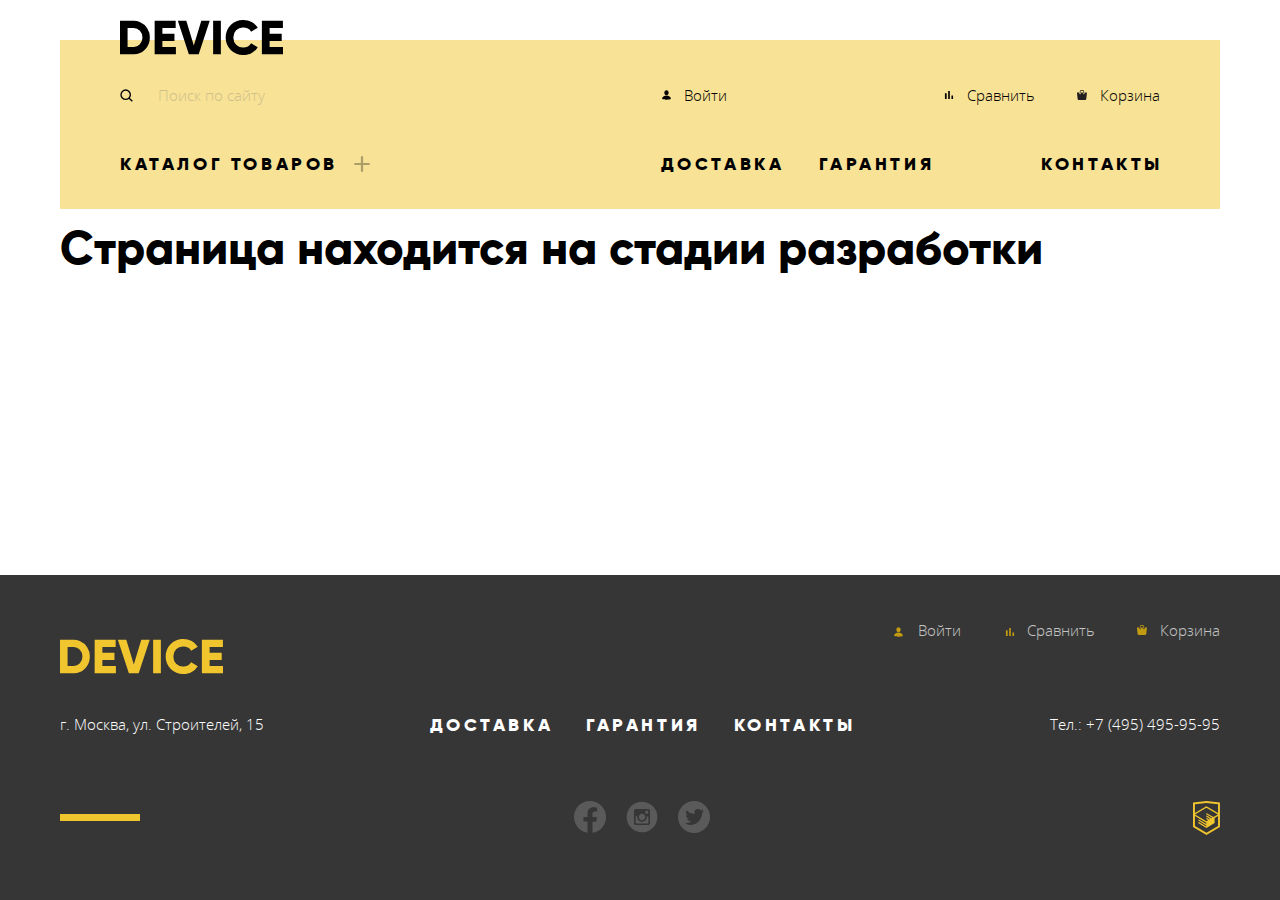
==== blank.html @ 8c5a1905 "Добавляет страницу-заглушку" ====
<!DOCTYPE html>
<html class="page" lang="ru">

<head>
  <meta charset="utf-8">
  <title>Девайс: страница в разработке</title>
  <link rel="stylesheet" href="css/normalize.css">
  <link rel="stylesheet" href="css/style.css">
</head>

<body class="page-body">
  <header class="main-header">
    <nav class="main-navigation container">
      <a class="main-header-logo" href="index.html"><svg role="img" aria-label="Логотип интернет-магазина «Девайс»" width="163" height="35" fill="none"><path fill="#000" fill-rule="evenodd" d="M-.15.7v33.6h13.53a15.72 15.72 0 0 0 11.72-4.82 16.46 16.46 0 0 0 4.71-11.98A16.46 16.46 0 0 0 19.75 1.88 15.72 15.72 0 0 0 13.38.7H-.15zm7.73 26.21V8.09h5.8a8.65 8.65 0 0 1 6.5 2.57 9.4 9.4 0 0 1 2.5 6.84 9.4 9.4 0 0 1-2.5 6.84 8.64 8.64 0 0 1-6.5 2.57h-5.8zm34.8-5.95h12.08v-7.3H42.38V8.09h13.29V.7H34.65v33.6H55.9v-7.39H42.38v-5.95zM78.72 34.3L89.74.7H81.3l-7.5 24.72L66.3.7h-8.45l11.02 33.6h9.85zm14.4 0h7.74V.7h-7.73v33.6zm38.62-1.41a15.5 15.5 0 0 0 6.04-5.7l-6.67-3.83a7.48 7.48 0 0 1-3.16 3.02 9.87 9.87 0 0 1-4.67 1.1 9.6 9.6 0 0 1-7.17-2.73 9.91 9.91 0 0 1-2.69-7.25 9.93 9.93 0 0 1 2.69-7.25 9.6 9.6 0 0 1 7.17-2.74 9.9 9.9 0 0 1 4.64 1.08 7.59 7.59 0 0 1 3.2 3.05l6.66-3.84a15.87 15.87 0 0 0-6.09-5.69 17.42 17.42 0 0 0-8.4-2.08 17.12 17.12 0 0 0-17.6 17.47 17.12 17.12 0 0 0 17.59 17.47c2.95.03 5.86-.69 8.46-2.08zm17.88-11.93h12.08v-7.3h-12.08V8.09h13.29V.7h-21.03v33.6h21.27v-7.39h-13.53v-5.95z" clip-rule="evenodd"/></svg></a>
      <div class="main-navigation-inner">
        <form class="search-form" action="https://echo.htmlacademy.ru/" method="get">
          <label class="search-field" for="search-input"><span class="visually-hidden">Поиск по сайту</span></label>
          <input class="search-form-input" type="search" name="search" id="search-input" placeholder="Поиск по сайту">
          <button class="search-form-button" type="submit">Найти</button>
        </form>
        <ul class="user-block">
          <li class="user-block-item"><a class="login-link" href="blank.html">Войти</a></li>
        </ul>
        <ul class="market-block">
          <li class="market-block-item"><a class="compare-link" href="blank.html">Сравнить</a></li>
          <li class="market-block-item"><a class="cart-link" href="blank.html">Корзина</a></li>
        </ul>
      </div>
      <ul class="site-navigation">
        <li class="site-navigation-item site-navigation-catalog">
          <a class="site-navigation-link navigation-link-catalog" href="blank.html">Каталог товаров</a>
          <ul class="site-navigation-submenu">
            <li>
              <ul class="submenu-column">
                <li class="submenu-item"><a class="submenu-link" href="blank.html">Виртуальная реальность</a></li>
                <li class="submenu-item"><a class="submenu-link" href="catalog.html">Моноподы для селфи</a></li>
                <li class="submenu-item"><a class="submenu-link" href="blank.html">Экшн-камеры</a></li>
              </ul>
            </li>
            <li>
              <ul class="submenu-column">
                <li class="submenu-item"><a class="submenu-link" href="blank.html">Фитнес-браслеты</a></li>
                <li class="submenu-item"><a class="submenu-link" href="blank.html">Умные часы</a></li>
              </ul>
            </li>
            <li>
              <ul class="submenu-column">
                <li class="submenu-item"><a class="submenu-link" href="blank.html">Квадрокоптеры</a></li>
              </ul>
            </li>
          </ul>
        </li>
        <li class="site-navigation-item"><a class="site-navigation-link" href="blank.html">Доставка</a></li>
        <li class="site-navigation-item"><a class="site-navigation-link" href="blank.html">Гарантия</a></li>
        <li class="site-navigation-item"><a class="site-navigation-link" href="blank.html">Контакты</a></li>
      </ul>
    </nav>
  </header>
  <main class="page-blank">
    <h1 class="page-title">Страница находится на стадии разработки</h1>
    
  </main>
  <footer class="page-footer main-footer">
    <div class="container">
      <a class="main-footer-logo" href="index.html"><svg role="img" aria-label="Логотип интернет-магазина «Девайс»" width="163" height="35" fill="none"><path fill="#000" fill-rule="evenodd" d="M-.15.7v33.6h13.53a15.72 15.72 0 0 0 11.72-4.82 16.46 16.46 0 0 0 4.71-11.98A16.46 16.46 0 0 0 19.75 1.88 15.72 15.72 0 0 0 13.38.7H-.15zm7.73 26.21V8.09h5.8a8.65 8.65 0 0 1 6.5 2.57 9.4 9.4 0 0 1 2.5 6.84 9.4 9.4 0 0 1-2.5 6.84 8.64 8.64 0 0 1-6.5 2.57h-5.8zm34.8-5.95h12.08v-7.3H42.38V8.09h13.29V.7H34.65v33.6H55.9v-7.39H42.38v-5.95zM78.72 34.3L89.74.7H81.3l-7.5 24.72L66.3.7h-8.45l11.02 33.6h9.85zm14.4 0h7.74V.7h-7.73v33.6zm38.62-1.41a15.5 15.5 0 0 0 6.04-5.7l-6.67-3.83a7.48 7.48 0 0 1-3.16 3.02 9.87 9.87 0 0 1-4.67 1.1 9.6 9.6 0 0 1-7.17-2.73 9.91 9.91 0 0 1-2.69-7.25 9.93 9.93 0 0 1 2.69-7.25 9.6 9.6 0 0 1 7.17-2.74 9.9 9.9 0 0 1 4.64 1.08 7.59 7.59 0 0 1 3.2 3.05l6.66-3.84a15.87 15.87 0 0 0-6.09-5.69 17.42 17.42 0 0 0-8.4-2.08 17.12 17.12 0 0 0-17.6 17.47 17.12 17.12 0 0 0 17.59 17.47c2.95.03 5.86-.69 8.46-2.08zm17.88-11.93h12.08v-7.3h-12.08V8.09h13.29V.7h-21.03v33.6h21.27v-7.39h-13.53v-5.95z" clip-rule="evenodd"/></svg></a>
      <ul class="user-block main-footer-user-block">
        <li class="user-block-item"><a class="login-link" href="blank.html">Войти</a></li>
      </ul>
      <ul class="market-block main-footer-market-block">
        <li class="market-block-item"><a class="compare-link" href="blank.html">Сравнить</a></li>
        <li class="market-block-item"><a class="cart-link" href="blank.html">Корзина</a></li>
      </ul>
      <p class="footer-address">г. Москва, ул. Строителей, 15</p>
      <ul class="footer-navigation">
        <li class="footer-navigation-item"><a class="footer-navigation-link" href="blank.html">Доставка</a></li>
        <li class="footer-navigation-item"><a class="footer-navigation-link" href="blank.html">Гарантия</a></li>
        <li class="footer-navigation-item"><a class="footer-navigation-link" href="blank.html">Контакты</a></li>
      </ul>
      <a class="footer-phone" href="tel:+74954959595">Тел.: +7 (495) 495-95-95</a>
      <ul class="footer-social">
        <li class="footer-social-item"><a class="footer-social-link social-link-facebook" href="https://www.facebook.com/htmlacademy"><span class="visually-hidden">Фейсбук</span></a></li>
        <li class="footer-social-item"><a class="footer-social-link social-link-instagram" href="https://www.instagram.com/htmlacademy"><span class="visually-hidden">Инстаграм</span></a></li>
        <li class="footer-social-item"><a class="footer-social-link social-link-twitter" href="https://twitter.com/htmlacademy_ru"><span class="visually-hidden">Твитер</span></a></li>
      </ul>
      <p class="footer-copyright">
        <a class="footer-copyright-link" href="https://htmlacademy.ru/intensive/htmlcss"><img class="footer-copyright-image" src="img/logo-html-academy.svg" width="27" height="34" alt="Перейти на сайт HTML Academy"></a>
      </p>
    </div>
  </footer>

</body>

</html>
---- css/style.css ----
@font-face {
  font-family: 'Open Sans';
  font-style: normal;
  font-weight: 300;
  src: local('Open Sans'), local('Open Sans Light'),
  url(../fonts/opensanslight.woff2) format('woff2'),
  url(../fonts/opensanslight.woff) format('woff');
}

@font-face {
  font-family: 'Open Sans';
  font-style: normal;
  font-weight: 400;
  src: local('Open Sans'), local('Open Sans Regular'),
  url(../fonts/opensans.woff2) format('woff2'),
  url(../fonts/opensans.woff) format('woff');
}

@font-face {
  font-family: 'Gilroy';
  font-style: normal;
  font-weight: 300;
  src: local('Gilroy'), local('Gilroy-Light'),
  url(../fonts/gilroylight.woff2) format('woff2'),
  url(../fonts/gilroylight.woff) format('woff');
}

@font-face {
  font-family: 'Gilroy';
  font-style: normal;
  font-weight: 800;
  src: local('Gilroy'), local('Gilroy-ExtraBold'),
  url(../fonts/gilroyextrabold.woff2) format('woff2'),
  url(../fonts/gilroyextrabold.woff) format('woff');
}

:root {
  --basic-black: #000000;
  --basic-dark: #363636;
  --basic-white: #ffffff;
  --basic-grey: #464646;
  --basic-half-grey: #7e7e7e;
  --basic-grey-light: #e5e5e5;
  --special-yellow: #f7e296;
  --special-green: #91c92f;
  --special-yellow-dark: #f0c52e;
  --special-pink: #f6dada;
  --special-black-active: rgba(0, 0, 0, .3);
  --special-black-scale: rgba(0, 0, 0, .2);
  --special-black-shadow: rgba(0, 0, 0, 0.15);
  --special-grey: #ebebeb;
  --special-grey-toggle: #c4c4c4;
  --special-grey-hover: #d9d9d9;
  --special-grey-light: #dcdcdc;
  --special-grey-input: #f2f2f2;
  --font-family-gilroy: 'Gilroy', 'Arial', sans-serif;
  --font-family-opensans: 'Open Sans', 'Arial', sans-serif;
}

.page {
  height: 100%; 
}

.page-body {
  display: grid;
  grid-template-rows: min-content 1fr min-content;
  align-content: start;
  min-width: 1200px;
  max-width: 100%;
  min-height: 100%;
  margin: 0;
  padding: 0;
  font-family: var(--font-family-opensans);
  font-weight: 300;
  font-size: 15px;
  line-height: 28px;
  color: var(--basic-black);
  background-color: var(--basic-white);
}

a {
  text-decoration: none;
  color: inherit;
}

img {
  display: block;
  max-width: 100%;
  height: auto;
}

.container {
  width: 1160px;
  margin: 0 auto;
  padding: 0 20px;
}

.content-title {
  margin: 0;
  font-family: var(--font-family-gilroy);
  font-weight: 800;
  font-size: 47px;
  line-height: 58px;
  letter-spacing: 0.2em;
}

.content-list {
  margin: 0;
  padding: 0;
  font-family: var(--font-family-gilroy);
  font-weight: 800;
  font-size: 16px;
}

.main-navigation {
  padding: 0;
  padding-top: 20px;
  padding-bottom: 31px;
  background: linear-gradient(var(--basic-white) 40px, var(--special-yellow) 40px);
}

.inner-page .main-header {
  margin-bottom: 34px;
}

.inner-page .main-navigation {
  padding-bottom: 48px;
}

.main-navigation-inner {
  display: flex;
  align-items: center;
  padding: 0 60px;
}

.main-header-logo {
  display: block;
  width: 163px;
  height: 35px;
  margin-left: 60px;
  margin-bottom: 15px;
}

.main-header-logo[href]:hover,
.main-header-logo[href]:focus,
.main-footer-logo[href]:hover,
.main-footer-logo[href]:focus {
  opacity: 0.6;
}

.main-header-logo[href]:active,
.main-footer-logo[href]:active {
  opacity: 0.3;
}

.site-navigation {
  display: flex;
  justify-content: flex-end;
  flex-wrap: wrap;
  margin: 0;
  margin-top: 30px;
  padding: 0 60px;
  padding-right: 57px;
  list-style: none;
  text-transform: uppercase;
}

.site-navigation-item {
  margin-left: 35px;
}

.site-navigation-item:last-child {
  margin-left: 107px;
}

.site-navigation-catalog {
  position: relative;
  margin-right: auto;
  margin-left: 0;
  z-index: 2;
}

.navigation-link-catalog {
  position: relative;
  padding-right: 38px;
}

.navigation-link-catalog::after {
  content: '';
  position: absolute;
  right: 0;
  width: 22px;
  height: 100%;
  background-image: url(../img/icon-plus.svg);
  background-repeat: no-repeat;
  background-position: 0 6px;
  opacity: 0.3;
}

.site-navigation-submenu {
  position: absolute;
  left: -60px;
  width: 1040px;
  display: none;
  grid-template-columns: repeat(3, max-content);
  gap: 63px;
  min-height: 134px;
  padding: 0  60px;
  padding-top: 28px;
  line-height: 20px;
  list-style: none;
  text-transform: none;
  background-color: var(--special-yellow);
}

.submenu-column {
  padding: 0;
  list-style: none;
}

.submenu-item {
  margin-bottom: 16px;
}

.site-navigation-catalog:focus-within .site-navigation-submenu,
.site-navigation-catalog:hover .site-navigation-submenu {
  display: grid;
}

.site-navigation-link {
  font-family: var(--font-family-gilroy);
  font-size: 18px;
  line-height: 22px;
  font-weight: 800;
  letter-spacing: 0.2em;
}

.site-navigation-link[href]:not(::after):hover,
.site-navigation-link[href]:focus,
.submenu-link[href]:hover,
.submenu-link[href]:focus {
  opacity: 0.6;
}

.site-navigation-link[href]:active,
.submenu-link[href]:active  {
  opacity: 0.3;
}

.search-form {
  display: flex;
  min-height: 50px;
  margin-right: auto;
}

.search-form-input {
  width: 360px;
  padding: 0;
  padding-left: 38px;
  border: 0;
  outline: none;
  font-family: var(--font-family-opensans);
  font-weight: 300;
  font-size: 15px;
  line-height: 20px;
  color: var(--basic-black);
  background-color: transparent;
  opacity: 0.3;
}

.search-field {
  position: relative;
  min-height: 50px;
}

.search-field::before {
  content: '';
  position: absolute;
  top: 0;
  left: 0;
  width: 38px;
  height: 100%;
  background-image: url(../img/icon-search.svg);
  background-repeat: no-repeat;
  background-position: 0 center;
}

.search-form-input:hover {
  opacity: 0.6;
}

.search-form:focus-within .search-form-input {
  border-bottom: 2px solid var(--basic-black);
  opacity: 1;
}

.search-form-button {
  width: 80px;
  font-family: var(--font-family-opensans);
  font-weight: 300;
  font-size: 15px;
  line-height: 20px;
  text-transform: uppercase;
  border: 2px solid var(--basic-black);
  outline: none;
  background-color: transparent;
  opacity: 0;
  cursor: pointer;
}

.search-form-input:focus ~ .search-form-button,
.search-form-button:focus,
.search-form-button:active {
  opacity: 1;;
}

.search-form-button:hover,
.search-form-button:focus {
  color: var(--basic-white);
  background-color: var(--basic-black);
}

.search-form-button:active {
  color: var(--basic-grey);
  background-color: var(--basic-black);
}

.user-block,
.market-block {
  display: flex;
  flex-wrap: wrap;
  margin: 0;
  padding: 0;
  line-height: 20px;
  list-style: none;
}

.user-block-item:not(:last-child) {
  margin-right: 20px;
}

.inner-page .user-block {
  margin-right: 63px;
}

.user-block {
  justify-content: space-between;
  margin-right: 214px;
}

.logout-link {
  padding: 0;
  opacity: 0.3;
}

.market-block {
  justify-content: space-between;
  justify-self: end;
  width: 219px;
}

.user-block .login-link,
.user-block .profile-link,
.market-block a {
  position: relative;
  padding-left: 26px; 
}

.user-block .login-link::before,
.user-block .profile-link::before,
.market-block a::before {
  content: '';
  position: absolute;
  left: 0;
  width: 26px;
  height: 100%;
  background-repeat: no-repeat;
}

.login-link::before,
.profile-link::before {
  background-image: url(../img/icon-user.svg);
  background-position: 4px center;
}

.compare-link::before {
  background-image: url(../img/icon-chart.svg);
  background-position: 3px center;
}

.cart-link::before {
  background-image: url(../img/icon-cart.svg);
  background-position: 3px center;
}

.main-footer .login-link::before,
.main-footer .profile-link::before {
  background-image: url(../img/icon-user-yellow.svg);
  background-position: 0 5px;
}

.main-footer .compare-link::before {
  background-image: url(../img/icon-chart-yellow.svg);
  background-position: 4px 7px;
}

.main-footer .cart-link::before {
  background-image: url(../img/icon-cart-yellow.svg);
  background-position: 3px center;
}

.user-block a:hover,
.user-block a:focus,
.market-block a:hover,
.market-block a:focus {
  opacity: 0.6;
}

.user-block a:active,
.market-block a:active {
  opacity: 0.3;
}

.promo-content {
  position: relative;
  margin-bottom: 96px;
}

.promo-slider {
  padding: 0;
  margin: 0;
  list-style: none;
  background: linear-gradient(var(--special-yellow) 131px, var(--basic-white) 131px);
}

.promo-slider-controls {
  position: absolute;
  bottom: 150px;
  right: 108px;
  z-index: 10;
  display: flex;
  justify-content: space-between;
  width: 72px;
  margin: 0;
  padding: 0;
  list-style: none;
}

.promo-slider-controls-button {
  position: relative;
  padding: 0;
  width: 12px;
  height: 12px;
  background-color: transparent;
  border: 1px solid var(--basic-black);
  border-radius: 50%;
  cursor: pointer;
}

.promo-slider-controls .current::before {
  content: '';
  position: absolute;
  top: 50%;
  left: 50%;
  width: 4px;
  height: 4px;
  border: 1px solid var(--basic-black);
  border-radius: 50%;
  transform: translate(-50%, -50%);
}

.promo-slider-item {
  position: relative;
  display: none;
  grid-template-columns: 525px 560px;
  column-gap: 44px;
  min-height: 511px;
  padding-left: 30px;
}

.promo-slider-item.slider-item-show {
  display: grid;
}

.promo-slider-item::before {
  content: '';
  position: absolute;
  font-family: var(--font-family-gilroy);
  font-size: 179px;
  line-height: 187px;
  font-weight: 800;
  color: var(--basic-white);
}

.promo-slider-item:nth-child(1)::before {
  content: '01';
  right: 47px;
}

.promo-slider-item:nth-child(2)::before {
  content: '02';
  right: 54px;
}

.promo-slider-item:nth-child(3)::before {
  content: '03';
  right: 53px;
}

  .promo-slider-item::after {
    content: '';
    position: absolute;
    top: 36px;
    left: 600px;
    width: 100px;
    height: 7px;
    background-color: var(--basic-white);
}

.slider-image-wrapper {
  display: flex;
  flex-wrap: wrap;
  align-items: center;
  justify-content: center;
  max-width: 525px;
  min-height: 510px;
}

.slider-image-wrapper .slider-image-1 {
  margin-right: 22px;
  margin-bottom: 21px;
}

.slider-image-wrapper .slider-image-2 {
  margin-right: 8px;
  margin-top: 28px;
}

.slider-image-wrapper .slider-image-3 {
  margin-left: 2px;
  margin-bottom: 10px;
}

.slider-item-info {
  padding-top: 95px;
  padding-left: 1px;
  z-index: 1;
}

.promo-slider-title {
  margin: 0;
  margin-bottom: 26px;
  font-family: var(--font-family-gilroy);
  font-weight: 800;
  font-size: 47px;
  line-height: 58px;
}

.promo-slider-text {
  margin: 0;
  margin-bottom: 52px;
  max-width: 480px;
  line-height: 20px;
}

.promo-slider-link.button {
  width: 225px;
}

.promo-slider-specification {
  display: grid;
  grid-template-columns: max-content;
  grid-template-rows: min-content 1fr;
  column-gap: 63px;
  row-gap: 15px;
  max-width: 450px;
  margin: 0;
  margin-top: 52px;
  font-family: var(--font-family-gilroy);
  font-weight: 300;
}

.specification-name {
  margin: 0;
  font-size: 13px;
  line-height: 15px;
  letter-spacing: 0.1em;
}

.specification-value {
  grid-row: 1/2;
  margin: 0;
  font-size: 36px;
  line-height: 42px;
  letter-spacing: 0.1em;
}

.button {
  display: block;
  margin: 0;
  padding: 9px 0;
  font-family: var(--font-family-gilroy);
  font-size: 18px;
  line-height: 22px;
  font-weight: 800;
  letter-spacing: 0.2em;
  text-align: center;
  text-transform: uppercase;
  background: linear-gradient(transparent 16px, var(--special-yellow-dark) 16px, var(--special-yellow-dark) 24px, transparent 24px);
  border: none;
  cursor: pointer;
}

.button:hover,
.button:focus {
  background-color: var(--special-yellow-dark);
  outline: none;
}

.button:active {
  color: var(--special-black-active);
}

.categories {
  margin-bottom: 85px;
}

.categories-list {
  display: grid;
  grid-template-columns: repeat(6, min-content);
  justify-content: center;
  gap: 40px;
  margin: 0;
  padding: 0;
  font-family: var(--font-family-gilroy);
  font-size: 18px;
  letter-spacing: 0.05em;
  line-height: 22px;
  font-weight: 800;
  list-style: none;
}

.categories-link {
  display: block;
}

.link-fitness-tracker {
  letter-spacing: normal;
}

.categories-link svg {
  position: absolute;
}

.link-vr svg {
  top: 52px;
  left: 31px;
}

.link-monopod svg {
  top: 26px;
  left: 37px;
}

.link-camera svg {
  top: 36px;
  left: 44px;
}

.link-fitness-tracker svg {
  top: 48px;
  left: 27px;
}

.link-smart-watch svg {
  top: 31px;
  left: 52px;
}

.link-quadcopter svg {
  top: 46px;
  left: 14px;
}

.categories-item {
  position: relative;
  cursor: pointer;
}

.categories-item::before {
  content: '';
  display: block;
  width: 160px;
  height: 160px;
  margin-bottom: 38px;
  background-color: var(--special-yellow);
}

.categories-item:hover::before,
.categories-item:focus-within::before {
  background-color: var(--special-yellow-dark);
}

.categories-item:active .categories-link {
  opacity: 0.3;
}

.services {
  background: linear-gradient(var(--basic-white) 99px, var(--basic-grey-light) 99px);
  margin-bottom: 90px;
}

.services-inner {
  display: grid;
  grid-template-columns: 284px 1fr;
  align-items: start;
  width: 1180px;
  margin: 0 auto;
  padding-bottom: 63px;
  padding-left: 20px;
}

.services-slider {
  margin: 0;
  padding: 0;
  padding-left: 116px;
  list-style: none;
  order: 1;
}

.services-slider-item {
  position: relative;
  display: none;
  padding-top: 70px;
  padding-bottom: 67px;
  background: linear-gradient(var(--basic-white) 99px, var(--basic-grey-light) 99px);
}

.services-slider-item.slider-item-show {
  display: block;
}

.service-title {
  margin-bottom: 41px;
}

.service-description {
  margin: 0;
  max-width: 580px;
  line-height: 30px;
  letter-spacing: 0.1em;
}

.services-controls {
  margin: 0;
  padding: 0;
  padding-top: 79px;
  padding-bottom: 54px;
  border-right: 7px solid var(--basic-black);
  list-style: none;
}

.services-controls-item {
  margin-bottom: 22px;
}

.services-controls-button {
  width: 160px;
  padding-left: 2px;
}

.current {
  cursor: auto;
}

.services-controls-button:active,
.services-controls .current,
.services-controls .current:hover {
  width: 280px;
  padding-right: 120px;
  color: var(--special-yellow);
  background: var(--basic-black);
}

.services-slider-item::after {
  content: '';
  position: absolute;
  width: 200px;
  height: 200px;
  background-repeat: no-repeat;
  background-position: right;
}

.item-delivery::after {
  right: 21px;
  top: 52px;
  background-image: url(../img/icon-delivery.svg);
}

.item-warranty::after {
  right: 4px;
  top: 49px;
  background-image: url(../img/icon-warranty.svg);
}

.item-credit::after {
  right: 28px;
  top: 41px;
  background-image: url(../img/icon-credit.svg);
}

.brands {
  margin-bottom: 88px;
}

.brands-list {
  display: grid;
  grid-template-columns: repeat(4, 260px);
  column-gap: 40px;
  margin: 0;
  padding: 0;
  list-style: none;
}

.brands-link {
  display: block;
  filter: grayscale(100%);
  opacity: 0.2;
}

.brands-link:hover,
.brands-link:focus,
.brands-link:active {
  filter: none;
  opacity: 1;
}

.index-content {
  display: grid;
  grid-template-columns: 560px 560px;
  column-gap: 40px;
}

.about-us,
.contacts {
  position: relative;
  display: flex;
  flex-direction: column;
  align-items: flex-start;
  padding-top: 57px;
  padding-bottom: 77px;
}

.about-us::before,
.contacts::before {
  content: '';
  position: absolute;
  top: 0;
  left: 0;
  width: 80px;
  height: 7px;
  background-color: var(--basic-black);
}

.about-us-title,
.contacts-title {
  margin-bottom: 40px;
}

.about-us-info {
  margin: 0;
  margin-bottom: 40px;
}

.about-us-list {
  margin-top: 20px;
  margin-bottom: 53px;
  padding-left: 18px;
  list-style: circle;
}

.about-us-list-item {
  padding-left: 14px;
  margin-bottom: 15px;
}

.contacts-info {
  margin: 0;
  margin-bottom: 40px;
}

.about-us-link,
.feedback-link {
  width: 260px;
  margin-top: auto;
}

.page-title {
  padding: 10px 60px;
  margin: 0;
  margin-bottom: 20px;
  font-family: var(--font-family-gilroy);
  font-weight: 800;
  font-size: 47px;
  line-height: 58px;
}

.breadcrumbs {
  display: flex;
  padding: 0 60px;
  margin: 0;
  margin-bottom: 50px;
  font-size: 14px;
  line-height: 19px;
  list-style: none;
}

.breadcrumbs-item {
  position: relative;
  margin-right: 18px;
  padding-right: 22px;
}

.breadcrumbs-item:not(:last-child)::after {
  content: '';
  position: absolute;
  right: 0;
  top: 8px;
  width: 3px;
  height: 3px;
  border-right: 1px solid #000;
  border-bottom: 1px solid #000;
  transform: rotate(-45deg);
}

.breadcrumbs-link {
  opacity: 0.3;
}

.breadcrumbs-link[href]:hover,
.breadcrumbs-link[href]:focus {
  opacity: 0.6;
}

.breadcrumbs-link[href]:active {
  opacity: 0.1;
}

.page-catalog-inner {
  display: flex;
  flex-wrap: wrap;
}

.filters {
  flex-grow: 1;
  position: relative;
  background-color: var(--basic-grey-light);
}

.catalog {
  flex-grow: 1;
}

.filters-title,
.sorting-title {
  margin: 0;
  padding: 0;
  font-family: var(--font-family-gilroy);
  font-weight: 800;
  font-size: 16px;
  line-height: 20px;
  letter-spacing: 0.1em;
  text-transform: uppercase;
}

.filters-title {
  position: relative;
  width: 200px;
  padding: 25px 0;
  padding-left: 60px;
}

.filters-title-wrapper {
  display: flex;
  justify-content: flex-end;
  padding-right: 68px;
  margin-bottom: 70px;
  background-color: var(--special-grey-light);
}

.filters-form-wrapper {
  display: flex;
  justify-content: flex-end;
  padding-right: 68px;
}

.sorting {
  position: relative;
  display: flex;
  min-height: 70px;
  align-items: center;
  padding-left: 72px;
  margin-bottom: 70px;
  background: var(--basic-grey-light);
}

.sorting-inner {
  display: flex;
  width: 760px;
}

.sorting-list,
.direction-list {
  display: flex;
  flex-wrap: wrap;
  justify-content: space-between;
  margin: 0;
  padding: 0;
  font-size: 14px;
  line-height: 19px;
  list-style: none;
}

.sorting-title {
  margin-right: 73px;
}

.sorting-list {
  width: 285px;
  margin-right: auto;
}

.direction-list {
  width: 52px;
}

.sorting-link {
  opacity: 0.3;
}

.sorting-link[href]:hover,
.sorting-link[href]:focus {
  opacity: 0.6;
}

.direction-link {
  display: block;
  width: 18px;
  height: 18px;
  background-image: url(../img/delta.svg);
  background-repeat: no-repeat;
  background-position: center;
  opacity: 0.2;
}

.direction-link-descending {
  transform: rotate(180deg);
}

.direction-link[href]:hover,
.direction-link[href]:focus {
  opacity: 0.4;
}

.sorting-link[href]:active,
.direction-link[href]:active {
  opacity: 1;
}

.sorting-link-current,
.direction-link-current {
  opacity: 1;
  cursor: auto;
}

.filter ul {
  display: flex;
  flex-direction: column;
  align-items: start;
  margin: 0;
  padding: 0;
  list-style: none;
  font-size: 14px;
  line-height: 19px;
}

.filter fieldset {
  margin: 0;
  margin-bottom: 37px;
  padding: 0;
  border: 0;
}

.filter fieldset:last-of-type {
  margin-top: 42px;
  margin-bottom: 47px;
}

.filters-form legend {
  width: 100%;
  padding: 0;
  padding-top: 14px;
  margin: 0;
  margin-bottom: 30px;
  border-top: 2px solid var(--basic-black);
  font-family: var(--font-family-gilroy);
  font-size: 14px;
  line-height: 17px;
  font-weight: 800;
  letter-spacing: 0.1em;
}

.filter-option {
  padding-left: 43px;
}

.filter-option:not(:last-child) {
  margin-bottom: 20px;
}

.filter-option label {
  position: relative;
  display: block;
  cursor: pointer;
  user-select: none;
}

.filter-checkbox label::before {
  content: '';
  position: absolute;
  top: 0;
  left: -43px;
  width: 20px;
  height: 20px;
  border: 2px solid var(--basic-black);
  border-radius: 2px;
}

.filter-input-checkbox:checked + label::after {
  content: '';
  position: absolute;
  top: 4px;
  left: -39px;
  width: 16px;
  height: 16px;
  background-image: url(../img/icon-check.svg);
  background-repeat: no-repeat;
  background-position: center;
}

.filter-input-checkbox + label:hover::before,
.filter-input-checkbox + label:hover::after,
.filter-input-checkbox:focus + label::before,
.filter-input-checkbox:focus + label::after,
.filter-input-radio + label:hover::before,
.filter-input-radio + label:hover::after,
.filter-input-radio:focus + label::before,
.filter-input-radio:focus + label::after {
  opacity: 0.6;
}

.filter-input-checkbox:active + label::before,
.filter-input-checkbox:active + label::after,
.filter-input-radio:active + label::before,
.filter-input-radio:active + label::after {
  opacity: 1;
}

.filter-input-checkbox:disabled + label,
.filter-input-radio:disabled + label {
  opacity: 0.25;
}

.filter-radio label::before {
  content: '';
  position: absolute;
  top: 0;
  left: -43px;
  width: 20px;
  height: 20px;
  border: 2px solid var(--basic-black);
  border-radius: 50%;
}

.filter-input-radio:checked + label::after {
  content: '';
  position: absolute;
  top: 8px;
  left: -35px;
  width: 8px;
  height: 8px;
  background-color: var(--basic-black);
  border-radius: 50%;
}

.filter-range {
  width: 200px;
}

.range-controls {
  position: relative;
  margin-bottom: 16px;
  padding-top: 9px;
  padding-left: 10px;
}

.range-controls .toggle {
  position: absolute;
  top: 0;
  left: 0;
  width: 4px;
  height: 4px;
  border: 8px solid var(--basic-white);
  border-radius: 50%;
  background-color: var(--special-grey-toggle);
  box-shadow: 0px 2px 2px var(--special-black-scale);
  cursor: pointer;
}

.range-controls .toggle-min {
  left: 0px;
}

.range-controls .toggle-max {
  left: 108px;
}

.range-controls .scale {
  height: 2px;
  background-color: var(--special-black-scale);
}

.range-controls .bar {
  width: 55%;
  height: 2px;
  background-color: var(--special-green);
}

.filter-range .price-controls {
  font-family: var(--font-family-gilroy);
  font-size: 14px;
  line-height: 16px;
}

.price-controls label:not(:last-child) {
  margin-right: 15px;
}

.price-controls input {
  width: 55px;
  background: transparent;
  border: 0;
}

.filter-button {
  width: 200px;
}

.catalog-list {
  display: grid;
  grid-template-columns: 360px 360px;
  align-content: start;
  margin: 0;
  padding: 0;
  margin-left: 72px;
  column-gap: 40px;
  row-gap: 48px;
  list-style: none;
}

.catalog-item {
  position: relative;
  display: grid;
  grid-template-columns: max-content max-content;
  grid-template-rows: min-content max-content;
}

.catalog-item-new::before {
  content: 'new';
  position: absolute;
  top: 29px;
  right: 27px;
  display: flex;
  flex-wrap: wrap;
  justify-content: center;
  align-items: center;
  width: 58px;
  height: 58px;
  border: 2px solid var(--special-black-active);
  border-radius: 50%;
  font-family: var(--font-family-gilroy);
  font-weight: 800;
  font-size: 12px;
  line-height: 15px;
  color: var(--special-black-active);
  text-transform: uppercase;
  z-index: 1;
}

.catalog-item .image-wrapper {
  position: relative;
  grid-column: 1/-1;
  margin-bottom: 30px;
  background-color: var(--special-grey);
}

.image-wrapper:hover .catalog-item-controls,
.image-wrapper:focus .catalog-item-controls,
.image-wrapper:focus-within .catalog-item-controls {
  opacity: 1;
}

.catalog-item-image {
  width: 360px;
  height: 380px;
}

.image-wrapper:hover .catalog-item-image,
.image-wrapper:focus .catalog-item-image,
.image-wrapper:focus-within .catalog-item-image {
  opacity: 0.7;
}

.catalog-item-image {
  object-fit: contain;
}

.catalog-item-title {
  width: 270px;
  margin: 0;
  font-family: var(--font-family-gilroy);
  font-weight: 800;
  font-size: 18px;
  line-height: 22px;
  letter-spacing: 0.05em;
  order: 1;
}

.catalog-item-price {
  width: 87px;
  text-align: right;
  font-family: var(--font-family-gilroy);
  font-style: normal;
  font-weight: 300;
  font-size: 16px;
  line-height: 24px;
  letter-spacing: 0.05em;
  order: 2;
}

.catalog-item-controls {
  position: absolute;
  top: 0;
  bottom: 0;
  left: 0;
  right: 0;
  display: flex;
  flex-wrap: wrap;
  align-content: flex-start;
  justify-content: center;
  margin: 0;
  opacity: 0;
  z-index: 1;
}

.add-to-cart-link {
  width: 200px;
  margin-top: 170px;
  margin-bottom: 13px;
}

.add-to-compare-link {
  font-size: 13px;
  line-height: 18px;
  letter-spacing: 0.1em;
  opacity: 0.5;
}

.add-to-compare-link:hover,
.add-to-compare-link:focus {
  opacity: 1;
}

.add-to-compare-link:active {
  opacity: 0.2;
}

.pagination{
  display: flex;
  width: 760px;
  justify-content: center;
  flex-wrap: wrap;
  margin: 0;
  padding: 0;
  margin-top: 40px;
  margin-bottom: 78px;
  margin-left: 72px;
  list-style: none;
  font-family: var(--font-family-gilroy);
  font-weight: 800;
  font-size: 16px;
  line-height: 20px;
  letter-spacing: 0.1em;
  background-color: var(--special-grey);
}

.pagination-item a {
  display: block;
  padding-top: 25px;
  padding-bottom: 25px;
  text-align: center;
  text-transform: uppercase;
}

.pagination-link-number {
  padding-left: 10px;
  padding-right: 10px;
  margin-right: 8px;
}

.pagination-item:nth-last-child(-n+2) .pagination-link-number {
  margin-right: 0;
}

.pagination-link-back,
.pagination-link-next {
  min-width: 120px;
}

.pagination-item-back {
  margin-right: auto;
}

.pagination-item-next {
  margin-left: auto;
}

.pagination-link-back[href]:hover,
.pagination-link-next[href]:hover,
.pagination-link-back[href]:focus,
.pagination-link-next[href]:focus {
  background-color: var(--special-grey-hover);
}

.pagination-link-back[href]:active,
.pagination-link-next[href]:active {
  color: var(--special-black-active);
}

.pagination-link-number[href] {
  opacity: 0.3;
}

.pagination-link-number[href]:hover,
.pagination-link-number[href]:focus {
  opacity: 0.6;
}

.pagination-link-number[href]:active {
  opacity: 1;
}

.main-footer {
  padding-top: 45px;
  padding-bottom: 65px;
  color: var(--basic-white);
  background-color: var(--basic-dark);
}


.main-footer .container {
  position: relative;
  display: grid;
  grid-template-columns: auto auto min-content;
  align-items: start;
}

.main-footer .container::after {
  content: '';
  position: absolute;
  left: 20px;
  bottom: 14px;
  width: 80px;
  height: 7px;
  background-color: var(--special-yellow-dark);
}

.main-footer-logo {
  display: block;
  width: 163px;
  height: 35px;
  margin-top: 19px;
  margin-bottom: 40px;
}

.main-footer-logo path {
  fill: var(--special-yellow-dark);
}

.main-footer-user-block {
  justify-self: end;
  margin-right: 40px;
}

.inner-page .main-footer-user-block {
  margin-right: 41px;
}

.main-footer-market-block {
  margin-left: 0;
}

.main-footer-user-block a,
.main-footer-market-block a {
  opacity: 0.7;
}

.main-footer-user-block a:hover,
.main-footer-user-block a:focus,
.main-footer-market-block a:hover,
.main-footer-market-block a:focus {
  opacity: 1;
}

.footer-address,
.footer-phone {
  margin: 0;
  max-width: 300px;
  line-height: 20px;
}

.footer-phone {
  margin-left: auto;
}

.footer-navigation {
  display: flex;
  flex-wrap: wrap;
  justify-content: space-between;
  width: 426px;
  margin: 0;
  margin-left: 20px;
  margin-bottom: 60px;
  padding: 0;
  font-family: var(--font-family-gilroy);
  font-weight: 800;
  font-size: 18px;
  line-height: 22px;
  list-style: none;
  letter-spacing: 0.2em;
  text-transform: uppercase;
}

.footer-navigation-link:hover,
.footer-navigation-link:focus {
  opacity: 0.6;
}

.footer-navigation-link:active {
  opacity: 0.3;
}

.footer-social {
  grid-column: 2/3;
  width: 136px;
  display: flex;
  flex-wrap: wrap;
  justify-content: space-between;
  align-items: center;
  margin: 0;
  margin-top: 5px;
  margin-left: 164px;
  padding: 0;
  list-style: none;
}

.footer-social-link {
  display: block;
  width: 32px;
  height: 32px;
  opacity: 0.3;
  background-repeat: no-repeat;
}

.social-link-facebook {
  background-image: url(../img/icon-facebook.svg);
}

.social-link-instagram {
  background-image: url(../img/icon-instagram.svg);
}

.social-link-twitter {
  background-image: url(../img/icon-twitter.svg);
}

.footer-social-link:hover,
.footer-social-link:focus {
  opacity: 0.6;
}

.footer-social-link:active {
  opacity: 0.1;
}

.footer-copyright {
  margin: 0;
  margin-top: 5px;
  margin-left: auto;
}

.footer-copyright-link:hover,
.footer-copyright-link:focus {
  opacity: 0.6;
}

.footer-copyright-link:active {
  opacity: 0.3;
}

.modal {
  display: none;
  position: fixed;
  top: 0;
  right: 0;
  bottom: 0;
  left: 0;
  margin: 0 auto;
  box-shadow: 0px 10px 16px var(--special-black-shadow);
  z-index: 10;
}

.modal-map {
  top: 120px;
  bottom: auto;
  width: 960px;
  height: 559px;
  background-color: var(--basic-white);
}

.modal-map iframe {
  position: absolute;
  border: 0;
}

.modal-map .modal-close {
  top: 29px;
  right: 36px;
}

.modal-feedback {
  top: 120px;
  bottom: auto;
  width: 760px;
  padding: 0 100px;
  padding-top: 92px;
  padding-bottom: 60px;
  background-color: var(--basic-white);
}

.modal-feedback .modal-close {
  top: 20px;
  right: 20px;
}

.modal-feedback .button-submit {
  width: 200px;
  margin-top: 40px;
}

.feedback-item {
  display: flex;
  flex-wrap: wrap;
  justify-content: space-between;
  margin: 0;
  margin-bottom: 32px;
}

.feedback-item input,
.feedback-item textarea {
  margin-top: 10px;
  padding: 15px;
  padding-left: 20px;
  width: 100%;
  border: 2px solid transparent;
  font-family: var(--font-family-opensans);
  font-size: 14px;
  line-height: 19px;
  background-color: var(--special-grey-input);
  box-sizing: border-box;
}

.feedback-item input {
  height: 50px;
}

.feedback-item input:hover,
.feedback-item textarea:hover {
  background-color: var(--special-grey);
} 

.feedback-item input:focus,
.feedback-item textarea:focus {
  outline: none;
  background-color: var(--basic-white);
  border-color: var(--special-yellow);
}

.feedback-item input:invalid,
.feedback-item textarea:invalid {
  background-color: var(--special-pink);
}

.modal-feedback label {
  font-family: var(--font-family-gilroy);
  font-weight: 800;
  font-size: 18px;
  line-height: 22px;
}

.feedback-textarea-field {
  width: 760px;
}

.feedback-textarea {
  height: 167px;
}


.feedback-name-field,
.feedback-email-field {
  width: 360px;
}

.modal-close {
  position: absolute;
  width: 55px;
  height: 55px;
  padding: 0;
  border: none;
  outline: none;
  border-radius: 50%;
  opacity: 0.3;
  background-color: var(--special-yellow-dark);
  background-image: url(../img/button-close.svg);
  background-repeat: no-repeat;
  background-position: center;
  cursor: pointer;
}

.modal-close:hover,
.modal-close:focus {
  opacity: 1;
}

.modal-close:active {
  opacity: 0.3;
}

.page-feedback .page-title {
  margin-top: 30px;
  margin-bottom: 80px;
  text-align: center;
}

.page-feedback form {
  width: 760px;
  margin: 80px auto;
}

.page-feedback .button-submit {
  width: 200px;
}

.modal-show {
  display: block;
  animation: bounce 0.6s;
}

.modal-error {
  animation: shake 0.6s;
}

@keyframes bounce {
  0% {
    transform: translateY(-2000px);
  }

  70% {
    transform: translateY(30px);
  }

  90% {
    transform: translateY(-10px);
  }

  100% {
    transform: translateY(0);
  }
}

@keyframes shake {
  0%,
  100% {
    transform: translateX(0);
  }

  10%,
  30%,
  50%,
  70%,
  90% {
    transform: translateX(-10px);
  }

  20%,
  40%,
  60%,
  80% {
    transform: translateX(10px);
  }
}

.visually-hidden {
  position: absolute;
  width: 1px;
  height: 1px;
  margin: -1px;
  border: 0;
  padding: 0;
  white-space: nowrap;
  clip-path: inset(100%);
  clip: rect(0, 0, 0, 0);
  overflow: hidden;
}
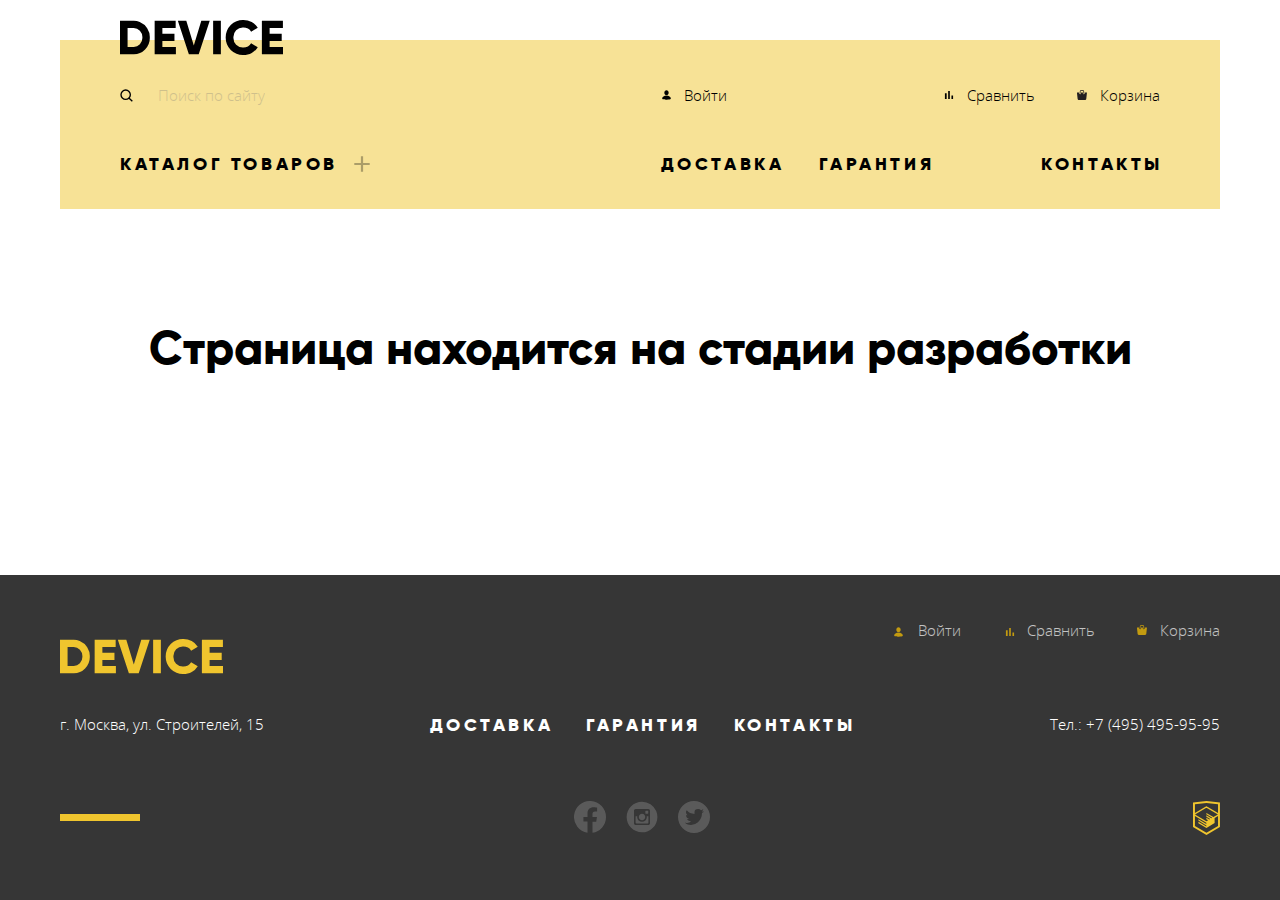
==== commit e4798871: "Добавляет минифицированные CSS и JS файлы" ====
--- a/blank.html
+++ b/blank.html
@@ -3,9 +3,9 @@
 
 <head>
   <meta charset="utf-8">
-  <title>Девайс: страница в разработке</title>
+  <title>Cтраница в разработке</title>
   <link rel="stylesheet" href="css/normalize.css">
-  <link rel="stylesheet" href="css/style.css">
+  <link rel="stylesheet" href="css/style.min.css">
 </head>
 
 <body class="page-body">
--- a/css/style.min.css
+++ b/css/style.min.css
@@ -0,0 +1 @@
+@font-face{font-family:'Open Sans';font-style:normal;font-weight:300;src:local('Open Sans'),local('Open Sans Light'),url(../fonts/opensanslight.woff2) format('woff2'),url(../fonts/opensanslight.woff) format('woff')}@font-face{font-family:'Open Sans';font-style:normal;font-weight:400;src:local('Open Sans'),local('Open Sans Regular'),url(../fonts/opensans.woff2) format('woff2'),url(../fonts/opensans.woff) format('woff')}@font-face{font-family:Gilroy;font-style:normal;font-weight:300;src:local('Gilroy'),local('Gilroy-Light'),url(../fonts/gilroylight.woff2) format('woff2'),url(../fonts/gilroylight.woff) format('woff')}@font-face{font-family:Gilroy;font-style:normal;font-weight:800;src:local('Gilroy'),local('Gilroy-ExtraBold'),url(../fonts/gilroyextrabold.woff2) format('woff2'),url(../fonts/gilroyextrabold.woff) format('woff')}:root{--basic-black:#000000;--basic-dark:#363636;--basic-white:#ffffff;--basic-grey:#464646;--basic-half-grey:#7e7e7e;--basic-grey-light:#e5e5e5;--special-yellow:#f7e296;--special-green:#91c92f;--special-yellow-dark:#f0c52e;--special-pink:#f6dada;--special-black-active:rgba(0, 0, 0, .3);--special-black-scale:rgba(0, 0, 0, .2);--special-black-shadow:rgba(0, 0, 0, 0.15);--special-grey:#ebebeb;--special-grey-toggle:#c4c4c4;--special-grey-hover:#d9d9d9;--special-grey-light:#dcdcdc;--special-grey-input:#f2f2f2;--font-family-gilroy:'Gilroy','Arial',sans-serif;--font-family-opensans:'Open Sans','Arial',sans-serif}.page{height:100%}.page-body{display:grid;grid-template-rows:-webkit-min-content 1fr -webkit-min-content;grid-template-rows:min-content 1fr min-content;align-content:start;min-width:1200px;max-width:100%;min-height:100%;margin:0;padding:0;font-family:var(--font-family-opensans);font-weight:300;font-size:15px;line-height:28px;color:var(--basic-black);background-color:var(--basic-white)}a{text-decoration:none;color:inherit}img{display:block;max-width:100%;height:auto}.container{width:1160px;margin:0 auto;padding:0 20px}.content-title{margin:0;font-family:var(--font-family-gilroy);font-weight:800;font-size:47px;line-height:58px;letter-spacing:.2em}.content-list{margin:0;padding:0;font-family:var(--font-family-gilroy);font-weight:800;font-size:16px}.main-navigation{padding:0;padding-top:20px;padding-bottom:31px;background:linear-gradient(var(--basic-white) 40px,var(--special-yellow) 40px)}.inner-page .main-header{margin-bottom:34px}.inner-page .main-navigation{padding-bottom:48px}.main-navigation-inner{display:flex;align-items:center;padding:0 60px}.main-header-logo{display:block;width:163px;height:35px;margin-left:60px;margin-bottom:15px}.main-footer-logo[href]:focus,.main-footer-logo[href]:hover,.main-header-logo[href]:focus,.main-header-logo[href]:hover{opacity:.6}.main-footer-logo[href]:active,.main-header-logo[href]:active{opacity:.3}.site-navigation{display:flex;justify-content:flex-end;flex-wrap:wrap;margin:0;margin-top:30px;padding:0 60px;padding-right:57px;list-style:none;text-transform:uppercase}.site-navigation-item{margin-left:35px}.site-navigation-item:last-child{margin-left:107px}.site-navigation-catalog{position:relative;margin-right:auto;margin-left:0;z-index:2}.navigation-link-catalog{position:relative;padding-right:38px}.navigation-link-catalog::after{content:'';position:absolute;right:0;width:22px;height:100%;background-image:url(../img/icon-plus.svg);background-repeat:no-repeat;background-position:0 6px;opacity:.3}.site-navigation-submenu{position:absolute;left:-60px;width:1040px;display:none;grid-template-columns:repeat(3,-webkit-max-content);grid-template-columns:repeat(3,max-content);gap:63px;min-height:134px;padding:0 60px;padding-top:28px;line-height:20px;list-style:none;text-transform:none;background-color:var(--special-yellow)}.submenu-column{padding:0;list-style:none}.submenu-item{margin-bottom:16px}.site-navigation-catalog:focus-within .site-navigation-submenu,.site-navigation-catalog:hover .site-navigation-submenu{display:grid}.site-navigation-link{font-family:var(--font-family-gilroy);font-size:18px;line-height:22px;font-weight:800;letter-spacing:.2em}.site-navigation-link[href]:focus,.site-navigation-link[href]:not(::after):hover,.submenu-link[href]:focus,.submenu-link[href]:hover{opacity:.6}.site-navigation-link[href]:active,.submenu-link[href]:active{opacity:.3}.search-form{display:flex;min-height:50px;margin-right:auto}.search-form-input{width:360px;padding:0;padding-left:38px;border:0;outline:0;font-family:var(--font-family-opensans);font-weight:300;font-size:15px;line-height:20px;color:var(--basic-black);background-color:transparent;opacity:.3}.search-field{position:relative;min-height:50px}.search-field::before{content:'';position:absolute;top:0;left:0;width:38px;height:100%;background-image:url(../img/icon-search.svg);background-repeat:no-repeat;background-position:0 center}.search-form-input:hover{opacity:.6}.search-form:focus-within .search-form-input{border-bottom:2px solid var(--basic-black);opacity:1}.search-form-button{width:80px;font-family:var(--font-family-opensans);font-weight:300;font-size:15px;line-height:20px;text-transform:uppercase;border:2px solid var(--basic-black);outline:0;background-color:transparent;opacity:0;cursor:pointer}.search-form-button:active,.search-form-button:focus,.search-form-input:focus~.search-form-button{opacity:1}.search-form-button:focus,.search-form-button:hover{color:var(--basic-white);background-color:var(--basic-black)}.search-form-button:active{color:var(--basic-grey);background-color:var(--basic-black)}.market-block,.user-block{display:flex;flex-wrap:wrap;margin:0;padding:0;line-height:20px;list-style:none}.user-block-item:not(:last-child){margin-right:20px}.inner-page .user-block{margin-right:63px}.user-block{justify-content:space-between;margin-right:214px}.logout-link{padding:0;opacity:.3}.market-block{justify-content:space-between;justify-self:end;width:219px}.market-block a,.user-block .login-link,.user-block .profile-link{position:relative;padding-left:26px}.market-block a::before,.user-block .login-link::before,.user-block .profile-link::before{content:'';position:absolute;left:0;width:26px;height:100%;background-repeat:no-repeat}.login-link::before,.profile-link::before{background-image:url(../img/icon-user.svg);background-position:4px center}.compare-link::before{background-image:url(../img/icon-chart.svg);background-position:3px center}.cart-link::before{background-image:url(../img/icon-cart.svg);background-position:3px center}.main-footer .login-link::before,.main-footer .profile-link::before{background-image:url(../img/icon-user-yellow.svg);background-position:0 5px}.main-footer .compare-link::before{background-image:url(../img/icon-chart-yellow.svg);background-position:4px 7px}.main-footer .cart-link::before{background-image:url(../img/icon-cart-yellow.svg);background-position:3px center}.market-block a:focus,.market-block a:hover,.user-block a:focus,.user-block a:hover{opacity:.6}.market-block a:active,.user-block a:active{opacity:.3}.promo-content{position:relative;margin-bottom:96px}.promo-slider{padding:0;margin:0;list-style:none;background:linear-gradient(var(--special-yellow) 131px,var(--basic-white) 131px)}.promo-slider-controls{position:absolute;bottom:150px;right:108px;z-index:10;display:flex;justify-content:space-between;width:72px;margin:0;padding:0;list-style:none}.promo-slider-controls-button{position:relative;padding:0;width:12px;height:12px;background-color:transparent;border:1px solid var(--basic-black);border-radius:50%;cursor:pointer}.promo-slider-controls .current::before{content:'';position:absolute;top:50%;left:50%;width:4px;height:4px;border:1px solid var(--basic-black);border-radius:50%;transform:translate(-50%,-50%)}.promo-slider-item{position:relative;display:none;grid-template-columns:525px 560px;-moz-column-gap:44px;column-gap:44px;min-height:511px;padding-left:30px}.promo-slider-item.slider-item-show{display:grid}.promo-slider-item::before{content:'';position:absolute;font-family:var(--font-family-gilroy);font-size:179px;line-height:187px;font-weight:800;color:var(--basic-white)}.promo-slider-item:nth-child(1)::before{content:'01';right:47px}.promo-slider-item:nth-child(2)::before{content:'02';right:54px}.promo-slider-item:nth-child(3)::before{content:'03';right:53px}.promo-slider-item::after{content:'';position:absolute;top:36px;left:600px;width:100px;height:7px;background-color:var(--basic-white)}.slider-image-wrapper{display:flex;flex-wrap:wrap;align-items:center;justify-content:center;max-width:525px;min-height:510px}.slider-image-wrapper .slider-image-1{margin-right:22px;margin-bottom:21px}.slider-image-wrapper .slider-image-2{margin-right:8px;margin-top:28px}.slider-image-wrapper .slider-image-3{margin-left:2px;margin-bottom:10px}.slider-item-info{padding-top:95px;padding-left:1px;z-index:1}.promo-slider-title{margin:0;margin-bottom:26px;font-family:var(--font-family-gilroy);font-weight:800;font-size:47px;line-height:58px}.promo-slider-text{margin:0;margin-bottom:52px;max-width:480px;line-height:20px}.promo-slider-link.button{width:225px}.promo-slider-specification{display:grid;grid-template-columns:-webkit-max-content;grid-template-columns:max-content;grid-template-rows:-webkit-min-content 1fr;grid-template-rows:min-content 1fr;-moz-column-gap:63px;column-gap:63px;row-gap:15px;max-width:450px;margin:0;margin-top:52px;font-family:var(--font-family-gilroy);font-weight:300}.specification-name{margin:0;font-size:13px;line-height:15px;letter-spacing:.1em}.specification-value{grid-row:1/2;margin:0;font-size:36px;line-height:42px;letter-spacing:.1em}.button{display:block;margin:0;padding:9px 0;font-family:var(--font-family-gilroy);font-size:18px;line-height:22px;font-weight:800;letter-spacing:.2em;text-align:center;text-transform:uppercase;background:linear-gradient(transparent 16px,var(--special-yellow-dark) 16px,var(--special-yellow-dark) 24px,transparent 24px);border:none;cursor:pointer}.button:focus,.button:hover{background-color:var(--special-yellow-dark);outline:0}.button:active{color:var(--special-black-active)}.categories{margin-bottom:85px}.categories-list{display:grid;grid-template-columns:repeat(6,-webkit-min-content);grid-template-columns:repeat(6,min-content);justify-content:center;gap:40px;margin:0;padding:0;font-family:var(--font-family-gilroy);font-size:18px;letter-spacing:.05em;line-height:22px;font-weight:800;list-style:none}.categories-link{display:block}.link-fitness-tracker{letter-spacing:normal}.categories-link svg{position:absolute}.link-vr svg{top:52px;left:31px}.link-monopod svg{top:26px;left:37px}.link-camera svg{top:36px;left:44px}.link-fitness-tracker svg{top:48px;left:27px}.link-smart-watch svg{top:31px;left:52px}.link-quadcopter svg{top:46px;left:14px}.categories-item{position:relative;cursor:pointer}.categories-item::before{content:'';display:block;width:160px;height:160px;margin-bottom:38px;background-color:var(--special-yellow)}.categories-item:focus-within::before,.categories-item:hover::before{background-color:var(--special-yellow-dark)}.categories-item:active .categories-link{opacity:.3}.services{background:linear-gradient(var(--basic-white) 99px,var(--basic-grey-light) 99px);margin-bottom:90px}.services-inner{display:grid;grid-template-columns:284px 1fr;align-items:start;width:1180px;margin:0 auto;padding-bottom:63px;padding-left:20px}.services-slider{margin:0;padding:0;padding-left:116px;list-style:none;order:1}.services-slider-item{position:relative;display:none;padding-top:70px;padding-bottom:67px;background:linear-gradient(var(--basic-white) 99px,var(--basic-grey-light) 99px)}.services-slider-item.slider-item-show{display:block}.service-title{margin-bottom:41px}.service-description{margin:0;max-width:580px;line-height:30px;letter-spacing:.1em}.services-controls{margin:0;padding:0;padding-top:79px;padding-bottom:54px;border-right:7px solid var(--basic-black);list-style:none}.services-controls-item{margin-bottom:22px}.services-controls-button{width:160px;padding-left:2px}.current{cursor:auto}.services-controls .current,.services-controls .current:hover,.services-controls-button:active{width:280px;padding-right:120px;color:var(--special-yellow);background:var(--basic-black)}.services-slider-item::after{content:'';position:absolute;width:200px;height:200px;background-repeat:no-repeat;background-position:right}.item-delivery::after{right:21px;top:52px;background-image:url(../img/icon-delivery.svg)}.item-warranty::after{right:4px;top:49px;background-image:url(../img/icon-warranty.svg)}.item-credit::after{right:28px;top:41px;background-image:url(../img/icon-credit.svg)}.brands{margin-bottom:88px}.brands-list{display:grid;grid-template-columns:repeat(4,260px);-moz-column-gap:40px;column-gap:40px;margin:0;padding:0;list-style:none}.brands-link{display:block;-webkit-filter:grayscale(100%);filter:grayscale(100%);opacity:.2}.brands-link:active,.brands-link:focus,.brands-link:hover{-webkit-filter:none;filter:none;opacity:1}.index-content{display:grid;grid-template-columns:560px 560px;-moz-column-gap:40px;column-gap:40px}.about-us,.contacts{position:relative;display:flex;flex-direction:column;align-items:flex-start;padding-top:57px;padding-bottom:77px}.about-us::before,.contacts::before{content:'';position:absolute;top:0;left:0;width:80px;height:7px;background-color:var(--basic-black)}.about-us-title,.contacts-title{margin-bottom:40px}.about-us-info{margin:0;margin-bottom:40px}.about-us-list{margin-top:20px;margin-bottom:53px;padding-left:18px;list-style:circle}.about-us-list-item{padding-left:14px;margin-bottom:15px}.contacts-info{margin:0;margin-bottom:40px}.about-us-link,.feedback-link{width:260px;margin-top:auto}.page-title{padding:10px 60px;margin:0;margin-bottom:20px;font-family:var(--font-family-gilroy);font-weight:800;font-size:47px;line-height:58px}.breadcrumbs{display:flex;padding:0 60px;margin:0;margin-bottom:50px;font-size:14px;line-height:19px;list-style:none}.breadcrumbs-item{position:relative;margin-right:18px;padding-right:22px}.breadcrumbs-item:not(:last-child)::after{content:'';position:absolute;right:0;top:8px;width:3px;height:3px;border-right:1px solid #000;border-bottom:1px solid #000;transform:rotate(-45deg)}.breadcrumbs-link{opacity:.3}.breadcrumbs-link[href]:focus,.breadcrumbs-link[href]:hover{opacity:.6}.breadcrumbs-link[href]:active{opacity:.1}.page-catalog-inner{display:flex;flex-wrap:wrap}.filters{flex-grow:1;position:relative;background-color:var(--basic-grey-light)}.catalog{flex-grow:1}.filters-title,.sorting-title{margin:0;padding:0;font-family:var(--font-family-gilroy);font-weight:800;font-size:16px;line-height:20px;letter-spacing:.1em;text-transform:uppercase}.filters-title{position:relative;width:200px;padding:25px 0;padding-left:60px}.filters-title-wrapper{display:flex;justify-content:flex-end;padding-right:68px;margin-bottom:70px;background-color:var(--special-grey-light)}.filters-form-wrapper{display:flex;justify-content:flex-end;padding-right:68px}.sorting{position:relative;display:flex;min-height:70px;align-items:center;padding-left:72px;margin-bottom:70px;background:var(--basic-grey-light)}.sorting-inner{display:flex;width:760px}.direction-list,.sorting-list{display:flex;flex-wrap:wrap;justify-content:space-between;margin:0;padding:0;font-size:14px;line-height:19px;list-style:none}.sorting-title{margin-right:73px}.sorting-list{width:285px;margin-right:auto}.direction-list{width:52px}.sorting-link{opacity:.3}.sorting-link[href]:focus,.sorting-link[href]:hover{opacity:.6}.direction-link{display:block;width:18px;height:18px;background-image:url(../img/delta.svg);background-repeat:no-repeat;background-position:center;opacity:.2}.direction-link-descending{transform:rotate(180deg)}.direction-link[href]:focus,.direction-link[href]:hover{opacity:.4}.direction-link[href]:active,.sorting-link[href]:active{opacity:1}.direction-link-current,.sorting-link-current{opacity:1;cursor:auto}.filter ul{display:flex;flex-direction:column;align-items:start;margin:0;padding:0;list-style:none;font-size:14px;line-height:19px}.filter fieldset{margin:0;margin-bottom:37px;padding:0;border:0}.filter fieldset:last-of-type{margin-top:42px;margin-bottom:47px}.filters-form legend{width:100%;padding:0;padding-top:14px;margin:0;margin-bottom:30px;border-top:2px solid var(--basic-black);font-family:var(--font-family-gilroy);font-size:14px;line-height:17px;font-weight:800;letter-spacing:.1em}.filter-option{padding-left:43px}.filter-option:not(:last-child){margin-bottom:20px}.filter-option label{position:relative;display:block;cursor:pointer;-webkit-user-select:none;-moz-user-select:none;user-select:none}.filter-checkbox label::before{content:'';position:absolute;top:0;left:-43px;width:20px;height:20px;border:2px solid var(--basic-black);border-radius:2px}.filter-input-checkbox:checked+label::after{content:'';position:absolute;top:4px;left:-39px;width:16px;height:16px;background-image:url(../img/icon-check.svg);background-repeat:no-repeat;background-position:center}.filter-input-checkbox+label:hover::after,.filter-input-checkbox+label:hover::before,.filter-input-checkbox:focus+label::after,.filter-input-checkbox:focus+label::before,.filter-input-radio+label:hover::after,.filter-input-radio+label:hover::before,.filter-input-radio:focus+label::after,.filter-input-radio:focus+label::before{opacity:.6}.filter-input-checkbox:active+label::after,.filter-input-checkbox:active+label::before,.filter-input-radio:active+label::after,.filter-input-radio:active+label::before{opacity:1}.filter-input-checkbox:disabled+label,.filter-input-radio:disabled+label{opacity:.25}.filter-radio label::before{content:'';position:absolute;top:0;left:-43px;width:20px;height:20px;border:2px solid var(--basic-black);border-radius:50%}.filter-input-radio:checked+label::after{content:'';position:absolute;top:8px;left:-35px;width:8px;height:8px;background-color:var(--basic-black);border-radius:50%}.filter-range{width:200px}.range-controls{position:relative;margin-bottom:16px;padding-top:9px;padding-left:10px}.range-controls .toggle{position:absolute;top:0;left:0;width:4px;height:4px;border:8px solid var(--basic-white);border-radius:50%;background-color:var(--special-grey-toggle);box-shadow:0 2px 2px var(--special-black-scale);cursor:pointer}.range-controls .toggle-min{left:0}.range-controls .toggle-max{left:108px}.range-controls .scale{height:2px;background-color:var(--special-black-scale)}.range-controls .bar{width:55%;height:2px;background-color:var(--special-green)}.filter-range .price-controls{font-family:var(--font-family-gilroy);font-size:14px;line-height:16px}.price-controls label:not(:last-child){margin-right:15px}.price-controls input{width:55px;background:0 0;border:0}.filter-button{width:200px}.catalog-list{display:grid;grid-template-columns:360px 360px;align-content:start;margin:0;padding:0;margin-left:72px;-moz-column-gap:40px;column-gap:40px;row-gap:48px;list-style:none}.catalog-item{position:relative;display:grid;grid-template-columns:-webkit-max-content -webkit-max-content;grid-template-columns:max-content max-content;grid-template-rows:-webkit-min-content -webkit-max-content;grid-template-rows:min-content max-content}.catalog-item-new::before{content:'new';position:absolute;top:29px;right:27px;display:flex;flex-wrap:wrap;justify-content:center;align-items:center;width:58px;height:58px;border:2px solid var(--special-black-active);border-radius:50%;font-family:var(--font-family-gilroy);font-weight:800;font-size:12px;line-height:15px;color:var(--special-black-active);text-transform:uppercase;z-index:1}.catalog-item .image-wrapper{position:relative;grid-column:1/-1;margin-bottom:30px;background-color:var(--special-grey)}.image-wrapper:focus .catalog-item-controls,.image-wrapper:focus-within .catalog-item-controls,.image-wrapper:hover .catalog-item-controls{opacity:1}.catalog-item-image{width:360px;height:380px}.image-wrapper:focus .catalog-item-image,.image-wrapper:focus-within .catalog-item-image,.image-wrapper:hover .catalog-item-image{opacity:.7}.catalog-item-image{-o-object-fit:contain;object-fit:contain}.catalog-item-title{width:270px;margin:0;font-family:var(--font-family-gilroy);font-weight:800;font-size:18px;line-height:22px;letter-spacing:.05em;order:1}.catalog-item-price{width:87px;text-align:right;font-family:var(--font-family-gilroy);font-style:normal;font-weight:300;font-size:16px;line-height:24px;letter-spacing:.05em;order:2}.catalog-item-controls{position:absolute;top:0;bottom:0;left:0;right:0;display:flex;flex-wrap:wrap;align-content:flex-start;justify-content:center;margin:0;opacity:0;z-index:1}.add-to-cart-link{width:200px;margin-top:170px;margin-bottom:13px}.add-to-compare-link{font-size:13px;line-height:18px;letter-spacing:.1em;opacity:.5}.add-to-compare-link:focus,.add-to-compare-link:hover{opacity:1}.add-to-compare-link:active{opacity:.2}.pagination{display:flex;width:760px;justify-content:center;flex-wrap:wrap;margin:0;padding:0;margin-top:40px;margin-bottom:78px;margin-left:72px;list-style:none;font-family:var(--font-family-gilroy);font-weight:800;font-size:16px;line-height:20px;letter-spacing:.1em;background-color:var(--special-grey)}.pagination-item a{display:block;padding-top:25px;padding-bottom:25px;text-align:center;text-transform:uppercase}.pagination-link-number{padding-left:10px;padding-right:10px;margin-right:8px}.pagination-item:nth-last-child(-n+2) .pagination-link-number{margin-right:0}.pagination-link-back,.pagination-link-next{min-width:120px}.pagination-item-back{margin-right:auto}.pagination-item-next{margin-left:auto}.pagination-link-back[href]:focus,.pagination-link-back[href]:hover,.pagination-link-next[href]:focus,.pagination-link-next[href]:hover{background-color:var(--special-grey-hover)}.pagination-link-back[href]:active,.pagination-link-next[href]:active{color:var(--special-black-active)}.pagination-link-number[href]{opacity:.3}.pagination-link-number[href]:focus,.pagination-link-number[href]:hover{opacity:.6}.pagination-link-number[href]:active{opacity:1}.main-footer{padding-top:45px;padding-bottom:65px;color:var(--basic-white);background-color:var(--basic-dark)}.main-footer .container{position:relative;display:grid;grid-template-columns:auto auto -webkit-min-content;grid-template-columns:auto auto min-content;align-items:start}.main-footer .container::after{content:'';position:absolute;left:20px;bottom:14px;width:80px;height:7px;background-color:var(--special-yellow-dark)}.main-footer-logo{display:block;width:163px;height:35px;margin-top:19px;margin-bottom:40px}.main-footer-logo path{fill:var(--special-yellow-dark)}.main-footer-user-block{justify-self:end;margin-right:40px}.inner-page .main-footer-user-block{margin-right:41px}.main-footer-market-block{margin-left:0}.main-footer-market-block a,.main-footer-user-block a{opacity:.7}.main-footer-market-block a:focus,.main-footer-market-block a:hover,.main-footer-user-block a:focus,.main-footer-user-block a:hover{opacity:1}.footer-address,.footer-phone{margin:0;max-width:300px;line-height:20px}.footer-phone{margin-left:auto}.footer-navigation{display:flex;flex-wrap:wrap;justify-content:space-between;width:426px;margin:0;margin-left:20px;margin-bottom:60px;padding:0;font-family:var(--font-family-gilroy);font-weight:800;font-size:18px;line-height:22px;list-style:none;letter-spacing:.2em;text-transform:uppercase}.footer-navigation-link:focus,.footer-navigation-link:hover{opacity:.6}.footer-navigation-link:active{opacity:.3}.footer-social{grid-column:2/3;width:136px;display:flex;flex-wrap:wrap;justify-content:space-between;align-items:center;margin:0;margin-top:5px;margin-left:164px;padding:0;list-style:none}.footer-social-link{display:block;width:32px;height:32px;opacity:.3;background-repeat:no-repeat}.social-link-facebook{background-image:url(../img/icon-facebook.svg)}.social-link-instagram{background-image:url(../img/icon-instagram.svg)}.social-link-twitter{background-image:url(../img/icon-twitter.svg)}.footer-social-link:focus,.footer-social-link:hover{opacity:.6}.footer-social-link:active{opacity:.1}.footer-copyright{margin:0;margin-top:5px;margin-left:auto}.footer-copyright-link:focus,.footer-copyright-link:hover{opacity:.6}.footer-copyright-link:active{opacity:.3}.modal{display:none;position:fixed;top:0;right:0;bottom:0;left:0;margin:0 auto;box-shadow:0 10px 16px var(--special-black-shadow);z-index:110}.modal-overlay{position:fixed;display:none;top:0;left:0;width:100%;height:100%;background-color:var(--basic-half-grey);opacity:.7;z-index:100}.modal-overlay-show{display:block}.modal-map{top:120px;bottom:auto;width:960px;height:559px;background-color:var(--basic-white)}.modal-map iframe{position:absolute;border:0}.modal-map .modal-close{top:29px;right:36px}.modal-feedback{top:120px;bottom:auto;width:760px;padding:0 100px;padding-top:92px;padding-bottom:60px;background-color:var(--basic-white)}.modal-feedback .modal-close{top:20px;right:20px}.modal-feedback .button-submit{width:200px;margin-top:40px}.feedback-item{display:flex;flex-wrap:wrap;justify-content:space-between;margin:0;margin-bottom:32px}.feedback-item input,.feedback-item textarea{margin-top:10px;padding:15px;padding-left:20px;width:100%;border:2px solid transparent;font-family:var(--font-family-opensans);font-size:14px;line-height:19px;background-color:var(--special-grey-input);box-sizing:border-box}.feedback-item input{height:50px}.feedback-item input:hover,.feedback-item textarea:hover{background-color:var(--special-grey)}.feedback-item input:focus,.feedback-item textarea:focus{outline:0;background-color:var(--basic-white);border-color:var(--special-yellow)}.feedback-form input:invalid,.feedback-form textarea:invalid{background-color:var(--special-pink)}.modal-feedback label{font-family:var(--font-family-gilroy);font-weight:800;font-size:18px;line-height:22px}.feedback-textarea-field{width:760px}.feedback-textarea{height:167px}.feedback-email-field,.feedback-name-field{width:360px}.modal-close{position:absolute;width:55px;height:55px;padding:0;border:none;outline:0;border-radius:50%;opacity:.3;background-color:var(--special-yellow-dark);background-image:url(../img/button-close.svg);background-repeat:no-repeat;background-position:center;cursor:pointer}.modal-close:focus,.modal-close:hover{opacity:1}.modal-close:active{opacity:.3}.page-feedback .page-title{margin-top:30px;margin-bottom:80px;text-align:center}.page-feedback form{width:760px;margin:80px auto}.page-feedback .button-submit{width:200px}.page-blank .page-title{margin-top:100px;text-align:center}.modal-show{display:block;-webkit-animation:bounce .6s;animation:bounce .6s}.modal-error{-webkit-animation:shake .6s;animation:shake .6s}@-webkit-keyframes bounce{0%{transform:translateY(-2000px)}70%{transform:translateY(30px)}90%{transform:translateY(-10px)}100%{transform:translateY(0)}}@keyframes bounce{0%{transform:translateY(-2000px)}70%{transform:translateY(30px)}90%{transform:translateY(-10px)}100%{transform:translateY(0)}}@-webkit-keyframes shake{0%,100%{transform:translateX(0)}10%,30%,50%,70%,90%{transform:translateX(-10px)}20%,40%,60%,80%{transform:translateX(10px)}}@keyframes shake{0%,100%{transform:translateX(0)}10%,30%,50%,70%,90%{transform:translateX(-10px)}20%,40%,60%,80%{transform:translateX(10px)}}.visually-hidden{position:absolute;width:1px;height:1px;margin:-1px;border:0;padding:0;white-space:nowrap;-webkit-clip-path:inset(100%);clip-path:inset(100%);clip:rect(0,0,0,0);overflow:hidden}